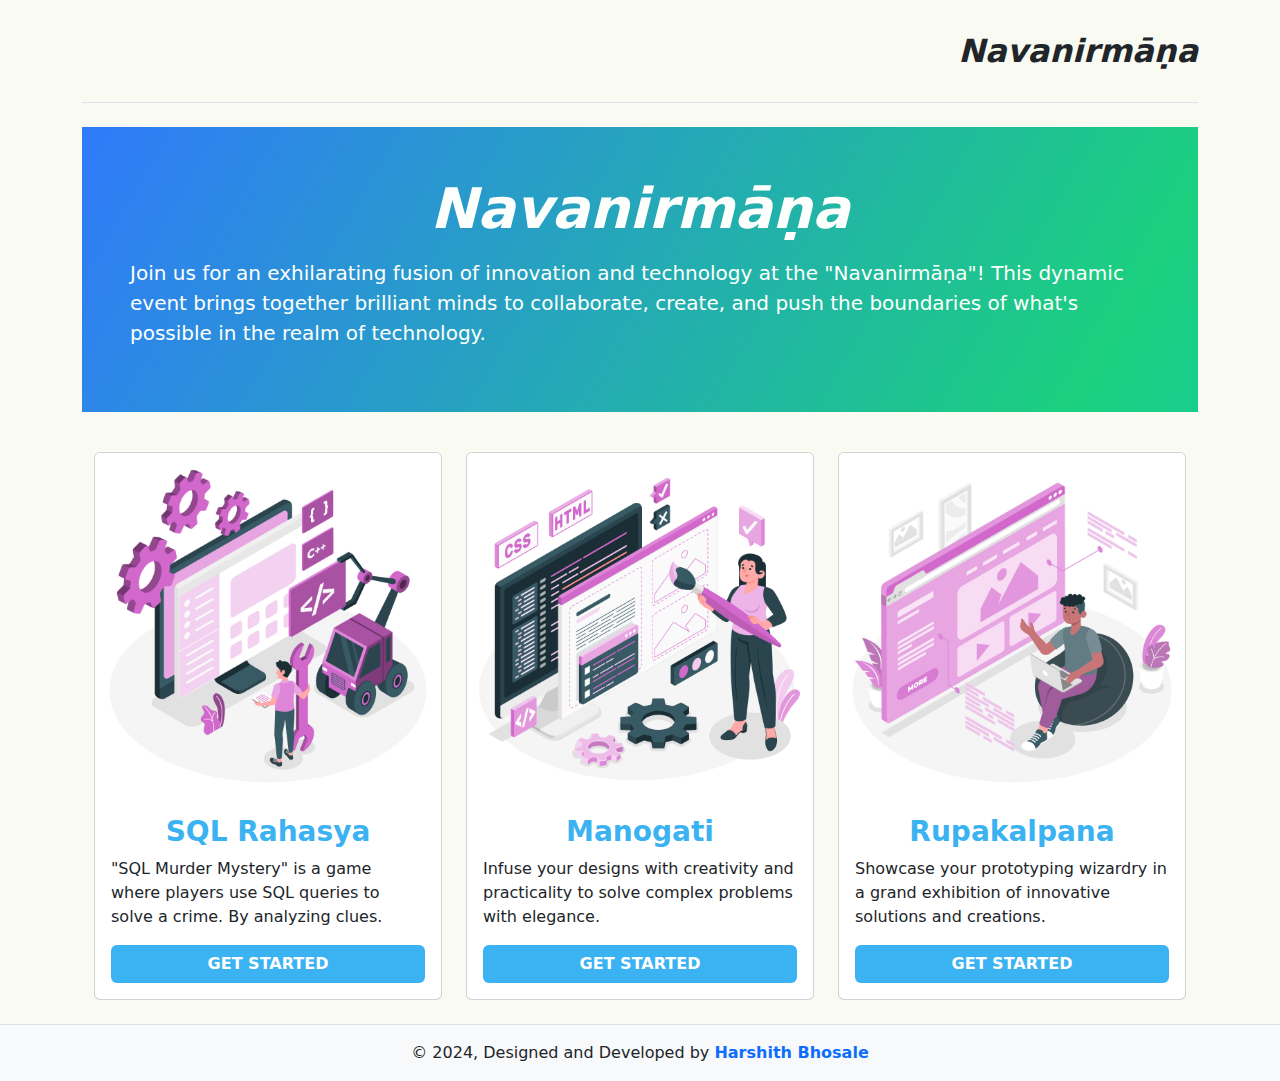
==== coding-event/index.html @ 0a73bdca "Add files via upload" ====
<!DOCTYPE html>
<html lang="en">
  <head>
    <meta charset="UTF-8" />
    <meta name="viewport" content="width=device-width, initial-scale=1.0" />
    <link
      href="https://cdn.jsdelivr.net/npm/bootstrap@5.3.3/dist/css/bootstrap.min.css"
      rel="stylesheet"
      integrity="sha384-QWTKZyjpPEjISv5WaRU9OFeRpok6YctnYmDr5pNlyT2bRjXh0JMhjY6hW+ALEwIH"
      crossorigin="anonymous"
    />
    <title>Navanirmana-Home</title>
    <link rel="stylesheet" href="./assets/style/style.css" />
    <link rel="icon" type="image/png" href="./assets/images/favicon.png">
  </head>
  <body>
    <nav>
      <div class="container">
        <header
          class="d-flex flex-wrap justify-content-center py-3 mb-4 border-bottom"
        >
          <a
            href="/"
            class="d-flex align-items-center mb-3 mb-md-0 me-md-auto link-body-emphasis text-decoration-none"
          >
            <img
              src="https://klebcahubli.in/wp-content/uploads/2022/07/logofinal-1.png"
              alt=""
              height="70"
            />
          </a>

          <ul
            class="navbar-nav ms-auto mb-2 mb-lg-0 d-flex justify-content-center align-items-center"
          >
            <li class="nav-item">
              <a
                class="nav-link active fs-2 fw-bold text-dark fst-italic"
                aria-current="page"
                href="#"
                >Navanirmāṇa</a
              >
            </li>
          </ul>
        </header>
      </div>
    </nav>

    <main class="container">
      <section class="gradient-background">
        <div class="p-4 p-md-5 mb-4 rounded text-body-emphasis">
          <div class="col-12 px-0">
            <h1
              class="display-4 fst-italic text-center fw-bold"
              style="color: #fdfffc"
              ;
            >
              Navanirmāṇa
            </h1>
            <p class="lead my-3" style="color: #fdfffc" ;>
              Join us for an exhilarating fusion of innovation and technology at
              the "Navanirmāṇa"! This dynamic event brings together brilliant
              minds to collaborate, create, and push the boundaries of what's
              possible in the realm of technology.
            </p>
          </div>
        </div>
      </section>

      <div class="oneCard">
        <div class="container">
          <div class="row mb-4" id="influencer">
            <div class="col-sm-4 mt-3">
              <div class="card">
                <img
                  src="./assets/images/test.jpg"
                  class="card-img-top"
                  alt="BTS"
                />
                <div class="card-body">
                  <h3
                    class="card-title fw-bold text-center"
                    style="color: #3bb2f1"
                  >
                    SQL Rahasya
                  </h3>
                  
                  <p class="card-text">
                    "SQL Murder Mystery" is a game where players use SQL queries
                    to solve a crime. By analyzing clues. 
                  </p>
                  

                  <a
                    class="btn text-white d-flex justify-content-center align-items-center text-white fw-bold"
                    onclick="promptPassword('https://mystery.knightlab.com/')"
                    role="button"
                    style="background-color: #3bb2f1; outline: none"
                    >GET STARTED</a
                  >
                </div>
              </div>
            </div>
            <div class="col-sm-4 mt-3">
              <div class="card">
                <img
                  src="./assets/images/ui.jpg"
                  class="card-img-top"
                  alt="GG"
                />
                <div class="card-body">
                  <h3
                    class="card-title fw-bold text-center"
                    style="color: #3bb2f1"
                  >
                    Manogati
                  </h3>
                  <p class="card-text">
                    Infuse your designs with creativity and practicality to
                    solve complex problems with elegance.
                  </p>
                  <a
                    class="btn text-white d-flex justify-content-center align-items-center text-white fw-bold"
                    onclick="promptPassword2('./RoundOne.html')"
                    role="button"
                    style="background-color: #3bb2f1; outline: none"
                    >GET STARTED</a
                  >
                </div>
              </div>
            </div>
            <div class="col-sm-4 mt-3">
              <div class="card">
                <img
                  src="./assets/images/prot.jpg"
                  class="card-img-top"
                  alt="AS"
                />
                <div class="card-body">
                  <h3
                    class="card-title fw-bold text-center"
                    style="color: #3bb2f1"
                  >
                    Rupakalpana
                  </h3>
                  <p class="card-text">
                    Showcase your prototyping wizardry in a grand exhibition of
                    innovative solutions and creations.
                  </p>
                  <a
                    class="btn text-white d-flex justify-content-center align-items-center text-white fw-bold"
                    onclick="promptPassword3('./FinalRound.html')"
                    role="button"
                    style="background-color: #3bb2f1; outline: none"
                    >GET STARTED</a
                  >
                </div>
              </div>
            </div>
          </div>
        </div>
      </div>
    </main>

    <footer>
      <section>
        <div class="mt-4" style="background-color: white">
          <footer class="bg-light text-center border-top text-lg-start p-3">
            <div class="text-center rwt-txt-dark-blue">
              © 2024, Designed and Developed by
              <a
                href="https://www.linkedin.com/in/harshith-bhosale-77632024b/"
                target="blank"
                class="foot-link text-decoration-none fw-bold"
              >
                Harshith Bhosale</a
              >
            </div>
          </footer>
        </div>
      </section>
    </footer>
    <script
      src="https://cdn.jsdelivr.net/npm/bootstrap@5.3.3/dist/js/bootstrap.bundle.min.js"
      integrity="sha384-YvpcrYf0tY3lHB60NNkmXc5s9fDVZLESaAA55NDzOxhy9GkcIdslK1eN7N6jIeHz"
      crossorigin="anonymous"
    ></script>
    <script>
      function promptPassword(url) {
        var password = prompt("Please enter the password to proceed:");
        // Check if the password is correct
        if (password === "tenkai") {
          // Redirect to the specified URL
          window.location.href = url;
        } else {
          alert("Incorrect password. Please try again.");
        }
      }

      function promptPassword2(url) {
        var password = prompt("Please enter the password to proceed:");
        // Check if the password is correct
        if (password === "bankai") {
          // Redirect to the specified URL
          window.location.href = url;
        } else {
          alert("Incorrect password. Please try again.");
        }
      }

      function promptPassword3(url) {
        var password = prompt("Please enter the password to proceed:");
        // Check if the password is correct
        if (password === "rasengan") {
          // Redirect to the specified URL
          window.location.href = url;
        } else {
          alert("Incorrect password. Please try again.");
        }
      }
    </script>
  </body>
</html>
---- coding-event/assets/style/style.css ----
* {
  margin: 0;
  padding: 0;
}

body{
  background-color:#f9fbf2;
}

.gradient-background {
  background: linear-gradient(300deg, #00bfff, hsl(153, 77%, 46%), #307afa);
  background-size: 180% 180%;
  animation: gradient-animation 18s ease infinite;
}

@keyframes gradient-animation {
  0% {
    background-position: 0% 50%;
  }
  50% {
    background-position: 100% 50%;
  }
  100% {
    background-position: 0% 50%;
  }
}

/* Styling for the tabs */
.nav-tabs .nav-link {
  color: #333; /* Text color */
  background-color: #f8f9fa; /* Background color */
  border-color: #dee2e6; /* Border color */
  margin: 12px;
}

.nav-tabs .nav-link.active {
  color: #fff; /* Active tab text color */
  background-color: #00bfff; /* Active tab background color */
  border-color: #00bfff; /* Active tab border color */
}

/* Styling for the accordion */
.accordion-item {
  margin-bottom: 15px; /* Margin between accordion items */
}

.accordion-button {
  background-color: #f8f9fa; /* Background color */
  color: #333; /* Text color */
}

.accordion-button:hover {
  background-color: #e9ecef; /* Hover background color */
}

.accordion-body {
  background-color: #fff; /* Background color */
  color: #333; /* Text color */
  border: 1px solid #dee2e6; /* Border color */
  border-top: none; /* Remove top border */
  border-radius: 0 0 0.25rem 0.25rem; /* Rounded corners */
}

.card {
  /* width: 500px; */
  /* height: 80vh; */
  perspective: 1000px;
}

.s1 {
  display: grid;
  grid-template-columns: 1fr 1fr;
  grid-template-rows: 1fr 1fr;
  gap: 20px;
}

.h-card {
  border: 1px solid black;
  margin: 0px 20px;
  padding: 25px;
  border-radius: 25px;
  z-index: 111111;
}

.h-card p{
  font-weight: bold;
  font-size: 18px;
}

.fifth{
  display: flex;
  justify-content: center;
  align-items: center;
  margin: 20px 50px;
}
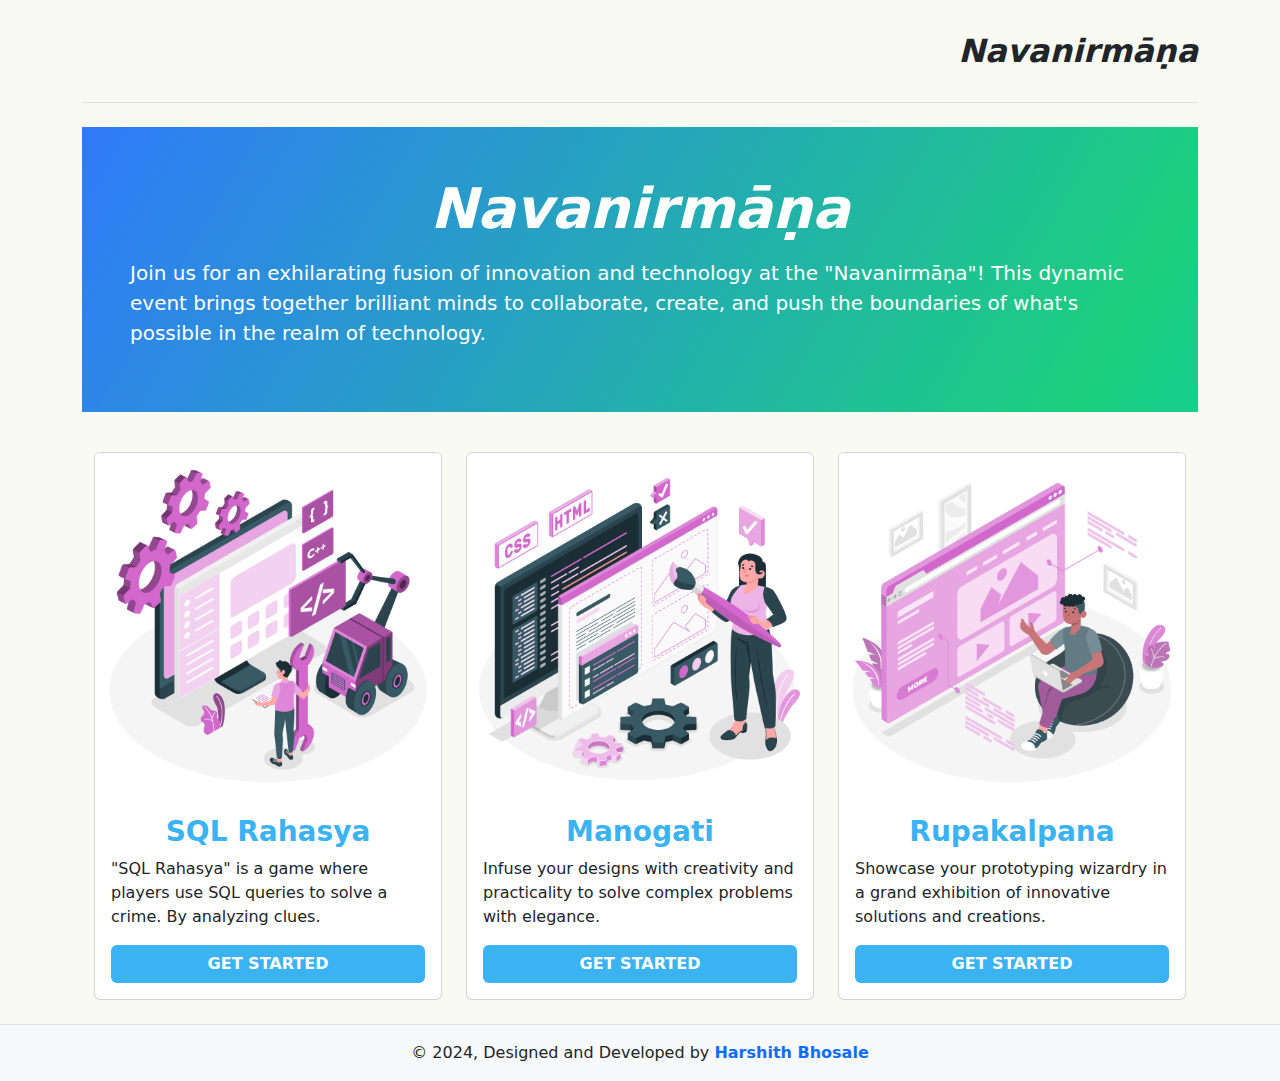
==== commit 782cf602: "[changed]" ====
--- a/coding-event/index.html
+++ b/coding-event/index.html
@@ -86,7 +86,7 @@
                   </h3>
                   
                   <p class="card-text">
-                    "SQL Murder Mystery" is a game where players use SQL queries
+                    "SQL Rahasya" is a game where players use SQL queries
                     to solve a crime. By analyzing clues. 
                   </p>
                   
